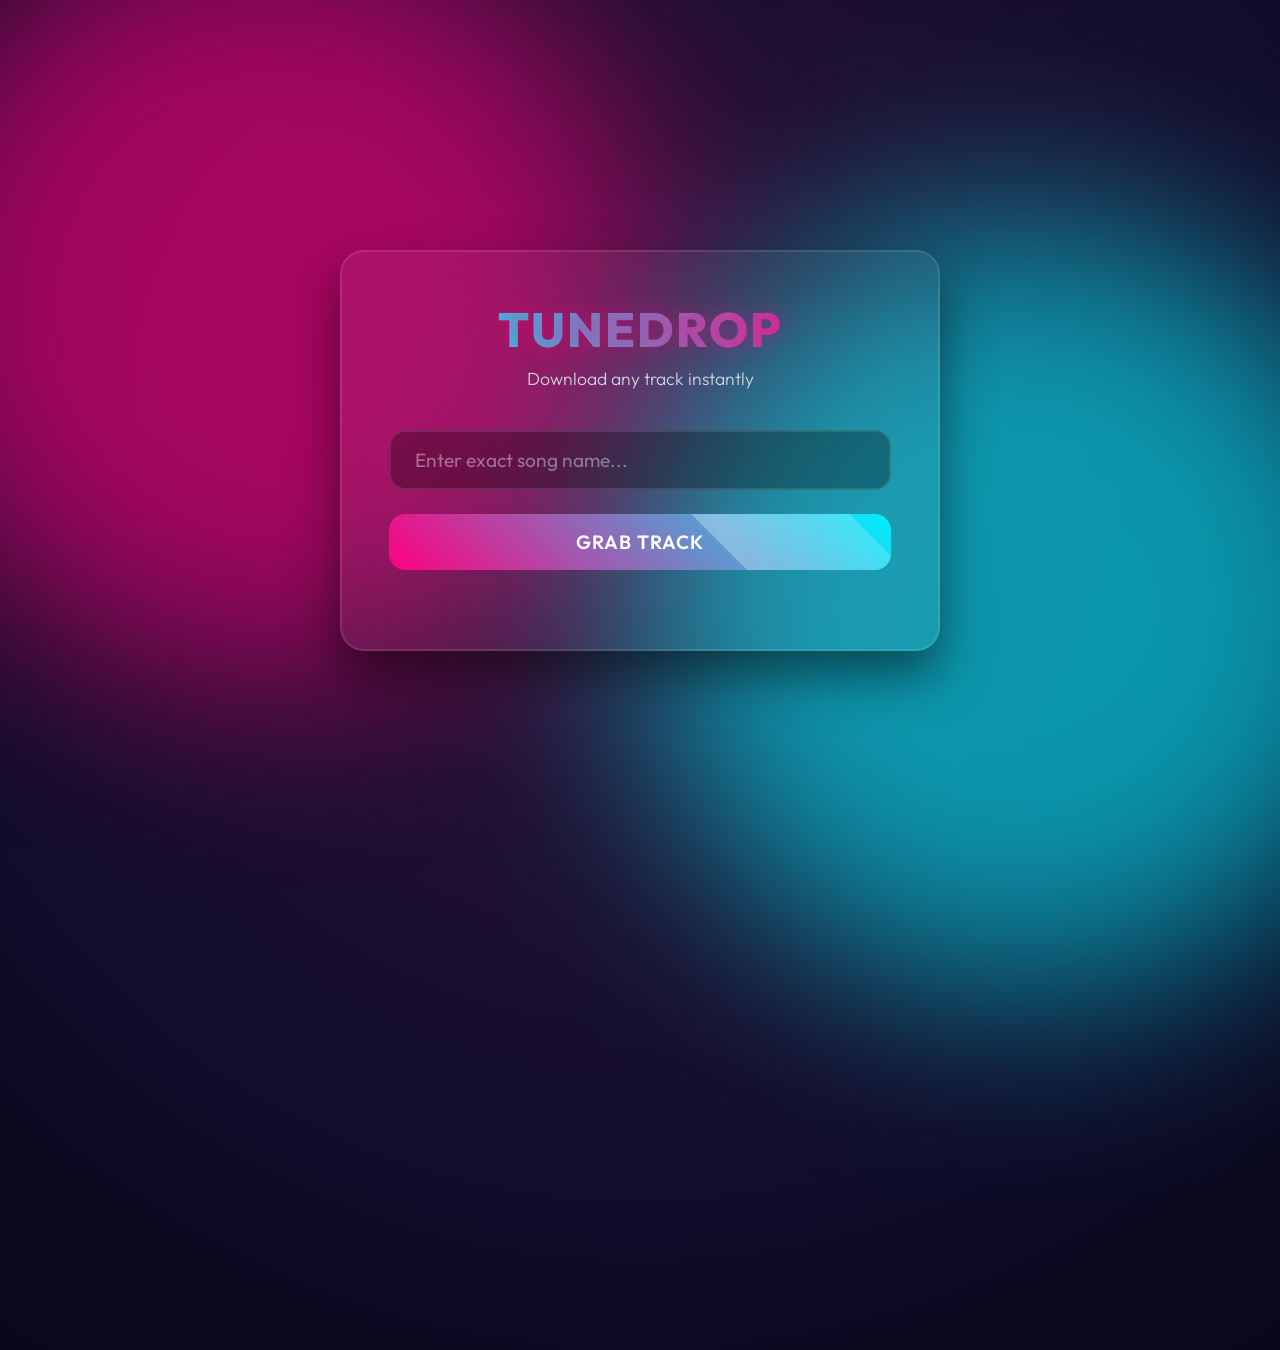
==== templates/index.html @ 4b9d04fe "Initial commit" ====
<!DOCTYPE html>
<html lang="en">
<head>
    <meta charset="UTF-8">
    <meta name="viewport" content="width=device-width, initial-scale=1.0">
    <title>TuneDrop | Music Downloader</title>
    <link rel="stylesheet" href="/static/style.css">
    <link href="https://fonts.googleapis.com/css2?family=Outfit:wght@300;400;600;800&display=swap" rel="stylesheet">
</head>
<body>
    <div class="background-animation"></div>
    
    <div class="glass-container">
        <header>
            <h1 class="glow-text">TuneDrop</h1>
            <p>Download any track instantly</p>
        </header>

        <main>
            <div class="search-box">
                <input type="text" id="song-input" placeholder="Enter exact song name..." autocomplete="off">
                <button id="download-btn" class="exotic-btn">
                    <span class="btn-text">Grab Track</span>
                    <div class="btn-glow"></div>
                </button>
            </div>

            <div id="status-area" class="hidden">
                <div class="spinner">
                    <div class="double-bounce1"></div>
                    <div class="double-bounce2"></div>
                </div>
                <p id="status-text">Searching the web...</p>
            </div>

            <div id="result-area" class="hidden glass-card">
                <h3 id="result-title">Song Title</h3>
                <div class="audio-container">
                    <audio id="audio-player" controls>
                        Your browser does not support the audio element.
                    </audio>
                </div>
                <a id="download-link" href="#" download class="download-direct-btn">Save to Device</a>
            </div>
            
            <div id="error-area" class="hidden">
                <p id="error-text">Failed to download the song.</p>
            </div>
        </main>
    </div>

    <script src="/static/script.js"></script>
</body>
</html>
---- static/style.css ----
:root {
    --primary: #ff007f;
    --secondary: #00f0ff;
    --bg-dark: #0f0c29;
    --glass-bg: rgba(255, 255, 255, 0.05);
    --glass-border: rgba(255, 255, 255, 0.1);
}

* {
    box-sizing: border-box;
    margin: 0;
    padding: 0;
    font-family: 'Outfit', sans-serif;
}

body {
    background-color: var(--bg-dark);
    color: white;
    min-height: 100vh;
    display: flex;
    justify-content: center;
    align-items: center;
    overflow: hidden;
}

/* Dynamic Animated Background */
.background-animation {
    position: absolute;
    top: -50%;
    left: -50%;
    width: 200%;
    height: 200%;
    background: radial-gradient(circle at center, #30143a 0%, #0f0c29 50%, #000000 100%);
    z-index: -1;
    animation: rotateBg 30s linear infinite;
}

.background-animation::before,
.background-animation::after {
    content: '';
    position: absolute;
    width: 60vw;
    height: 60vw;
    border-radius: 50%;
    filter: blur(100px);
    opacity: 0.6;
    animation: moveOrbs 15s alternate infinite ease-in-out;
}

.background-animation::before {
    background-color: var(--primary);
    top: 20%;
    left: 20%;
}

.background-animation::after {
    background-color: var(--secondary);
    bottom: 20%;
    right: 20%;
    animation-delay: -5s;
}

@keyframes rotateBg {
    0% { transform: rotate(0deg); }
    100% { transform: rotate(360deg); }
}

@keyframes moveOrbs {
    0% { transform: translate(0, 0) scale(1); }
    50% { transform: translate(10vw, 20vh) scale(1.2); }
    100% { transform: translate(-10vw, 10vh) scale(0.8); }
}

/* Glassmorphism Container */
.glass-container {
    background: var(--glass-bg);
    backdrop-filter: blur(20px);
    -webkit-backdrop-filter: blur(20px);
    border: 1px solid var(--glass-border);
    border-radius: 24px;
    padding: 3rem;
    width: 90%;
    max-width: 600px;
    box-shadow: 0 25px 50px rgba(0, 0, 0, 0.5), inset 0 0 0 1px rgba(255, 255, 255, 0.1);
    text-align: center;
    position: relative;
    z-index: 10;
}

header {
    margin-bottom: 2.5rem;
}

.glow-text {
    font-size: 3rem;
    font-weight: 800;
    text-transform: uppercase;
    letter-spacing: 2px;
    background: linear-gradient(to right, var(--secondary), var(--primary));
    -webkit-background-clip: text;
    -webkit-text-fill-color: transparent;
    text-shadow: 0 0 20px rgba(255, 0, 127, 0.4);
    margin-bottom: 0.5rem;
}

header p {
    font-weight: 300;
    font-size: 1.1rem;
    color: #cbd5e1;
}

/* Search Box */
.search-box {
    display: flex;
    flex-direction: column;
    gap: 1.5rem;
    margin-bottom: 2rem;
}

input[type="text"] {
    width: 100%;
    padding: 1rem 1.5rem;
    font-size: 1.2rem;
    background: rgba(0, 0, 0, 0.3);
    border: 2px solid rgba(255, 255, 255, 0.1);
    border-radius: 16px;
    color: white;
    outline: none;
    transition: all 0.3s ease;
}

input[type="text"]:focus {
    border-color: var(--secondary);
    box-shadow: 0 0 20px rgba(0, 240, 255, 0.3);
    background: rgba(0, 0, 0, 0.5);
}

input[type="text"]::placeholder {
    color: rgba(255, 255, 255, 0.4);
}

/* Exotic Button */
.exotic-btn {
    position: relative;
    padding: 1rem 2rem;
    font-size: 1.2rem;
    font-weight: 600;
    text-transform: uppercase;
    letter-spacing: 1px;
    color: white;
    background: linear-gradient(45deg, var(--primary), var(--secondary));
    border: none;
    border-radius: 16px;
    cursor: pointer;
    overflow: hidden;
    transition: transform 0.2s, box-shadow 0.2s;
    outline: none;
}

.exotic-btn:hover {
    transform: translateY(-2px);
    box-shadow: 0 10px 30px rgba(0, 240, 255, 0.4);
}

.exotic-btn:active {
    transform: translateY(1px);
}

.btn-text {
    position: relative;
    z-index: 2;
}

.btn-glow {
    position: absolute;
    top: -50%;
    left: -50%;
    width: 200%;
    height: 200%;
    background: linear-gradient(45deg, transparent, rgba(255,255,255,0.3), transparent);
    transform: rotate(45deg) translateY(-100%);
    transition: transform 0.5s ease;
    z-index: 1;
}

.exotic-btn:hover .btn-glow {
    transform: rotate(45deg) translateY(100%);
}

.exotic-btn:disabled {
    opacity: 0.7;
    cursor: not-allowed;
    transform: none;
    box-shadow: none;
}

/* Status Area & Spinner */
.hidden {
    display: none !important;
}

#status-area {
    margin-top: 1rem;
    display: flex;
    flex-direction: column;
    align-items: center;
    gap: 1rem;
}

#status-text {
    color: var(--secondary);
    font-weight: 400;
    letter-spacing: 1px;
    animation: pulseText 1.5s infinite;
}

@keyframes pulseText {
    0%, 100% { opacity: 0.7; }
    50% { opacity: 1; }
}

.spinner {
    width: 40px;
    height: 40px;
    position: relative;
}

.double-bounce1, .double-bounce2 {
    width: 100%;
    height: 100%;
    border-radius: 50%;
    background-color: var(--primary);
    opacity: 0.6;
    position: absolute;
    top: 0;
    left: 0;
    animation: sk-bounce 2.0s infinite ease-in-out;
}

.double-bounce2 {
    background-color: var(--secondary);
    animation-delay: -1.0s;
}

@keyframes sk-bounce {
    0%, 100% { transform: scale(0.0) }
    50% { transform: scale(1.0) }
}

/* Result Area */
.glass-card {
    background: rgba(0, 0, 0, 0.4);
    border: 1px solid rgba(255, 255, 255, 0.05);
    border-radius: 16px;
    padding: 1.5rem;
    margin-top: 2rem;
    animation: slideUp 0.5s cubic-bezier(0.175, 0.885, 0.32, 1.275);
}

@keyframes slideUp {
    from { transform: translateY(20px); opacity: 0; }
    to { transform: translateY(0); opacity: 1; }
}

#result-title {
    font-size: 1.2rem;
    margin-bottom: 1rem;
    color: #e2e8f0;
    word-break: break-word;
}

.audio-container {
    margin-bottom: 1.5rem;
}

audio {
    width: 100%;
    height: 40px;
    outline: none;
}

audio::-webkit-media-controls-panel {
    background-color: rgba(255, 255, 255, 0.1);
}

audio::-webkit-media-controls-current-time-display,
audio::-webkit-media-controls-time-remaining-display {
    color: white;
}

.download-direct-btn {
    display: inline-block;
    padding: 0.8rem 1.5rem;
    background: rgba(255, 255, 255, 0.1);
    border: 1px solid rgba(255, 255, 255, 0.2);
    border-radius: 12px;
    color: white;
    text-decoration: none;
    font-weight: 600;
    transition: all 0.3s;
}

.download-direct-btn:hover {
    background: rgba(255, 255, 255, 0.2);
    border-color: var(--primary);
}

/* Error Area */
#error-area {
    margin-top: 1rem;
    padding: 1rem;
    background: rgba(255, 0, 0, 0.1);
    border-left: 4px solid #ff3333;
    border-radius: 8px;
}

#error-text {
    color: #ffcccc;
}
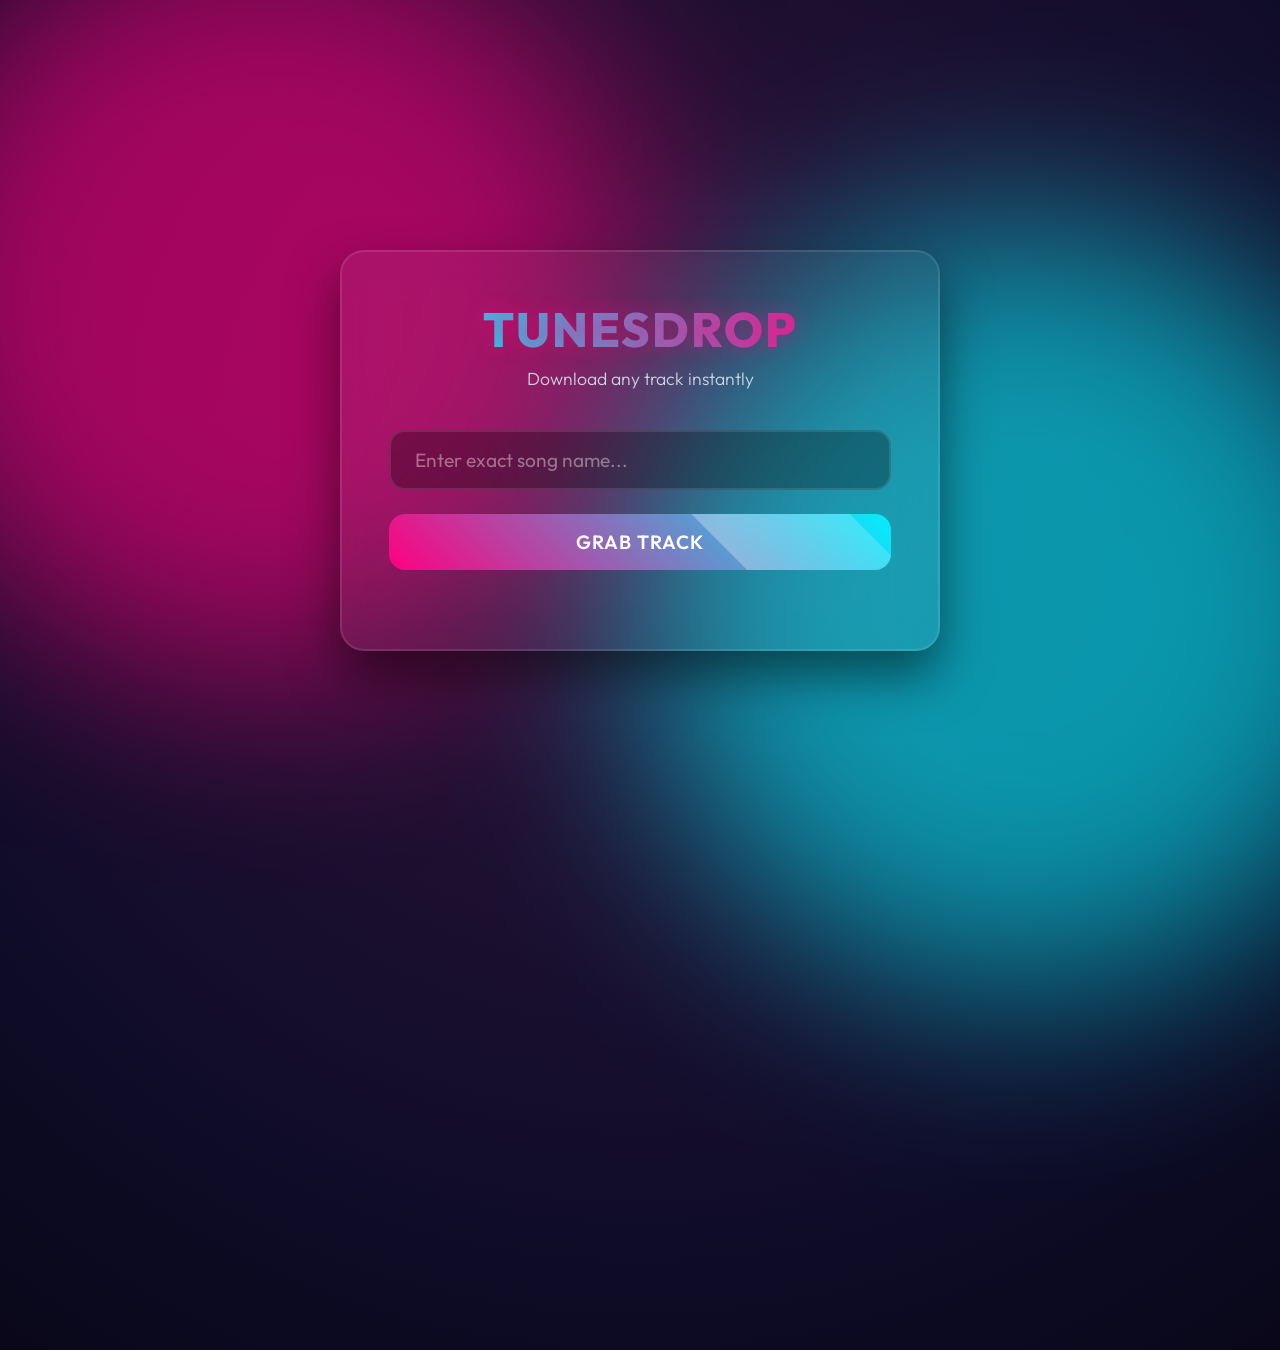
==== commit caee6690: "Rename TuneDrop to TunesDrop and add Netlify config" ====
--- a/templates/index.html
+++ b/templates/index.html
@@ -3,7 +3,7 @@
 <head>
     <meta charset="UTF-8">
     <meta name="viewport" content="width=device-width, initial-scale=1.0">
-    <title>TuneDrop | Music Downloader</title>
+    <title>TunesDrop | Music Downloader</title>
     <link rel="stylesheet" href="/static/style.css">
     <link href="https://fonts.googleapis.com/css2?family=Outfit:wght@300;400;600;800&display=swap" rel="stylesheet">
 </head>
@@ -12,7 +12,7 @@
     
     <div class="glass-container">
         <header>
-            <h1 class="glow-text">TuneDrop</h1>
+            <h1 class="glow-text">TunesDrop</h1>
             <p>Download any track instantly</p>
         </header>
 
